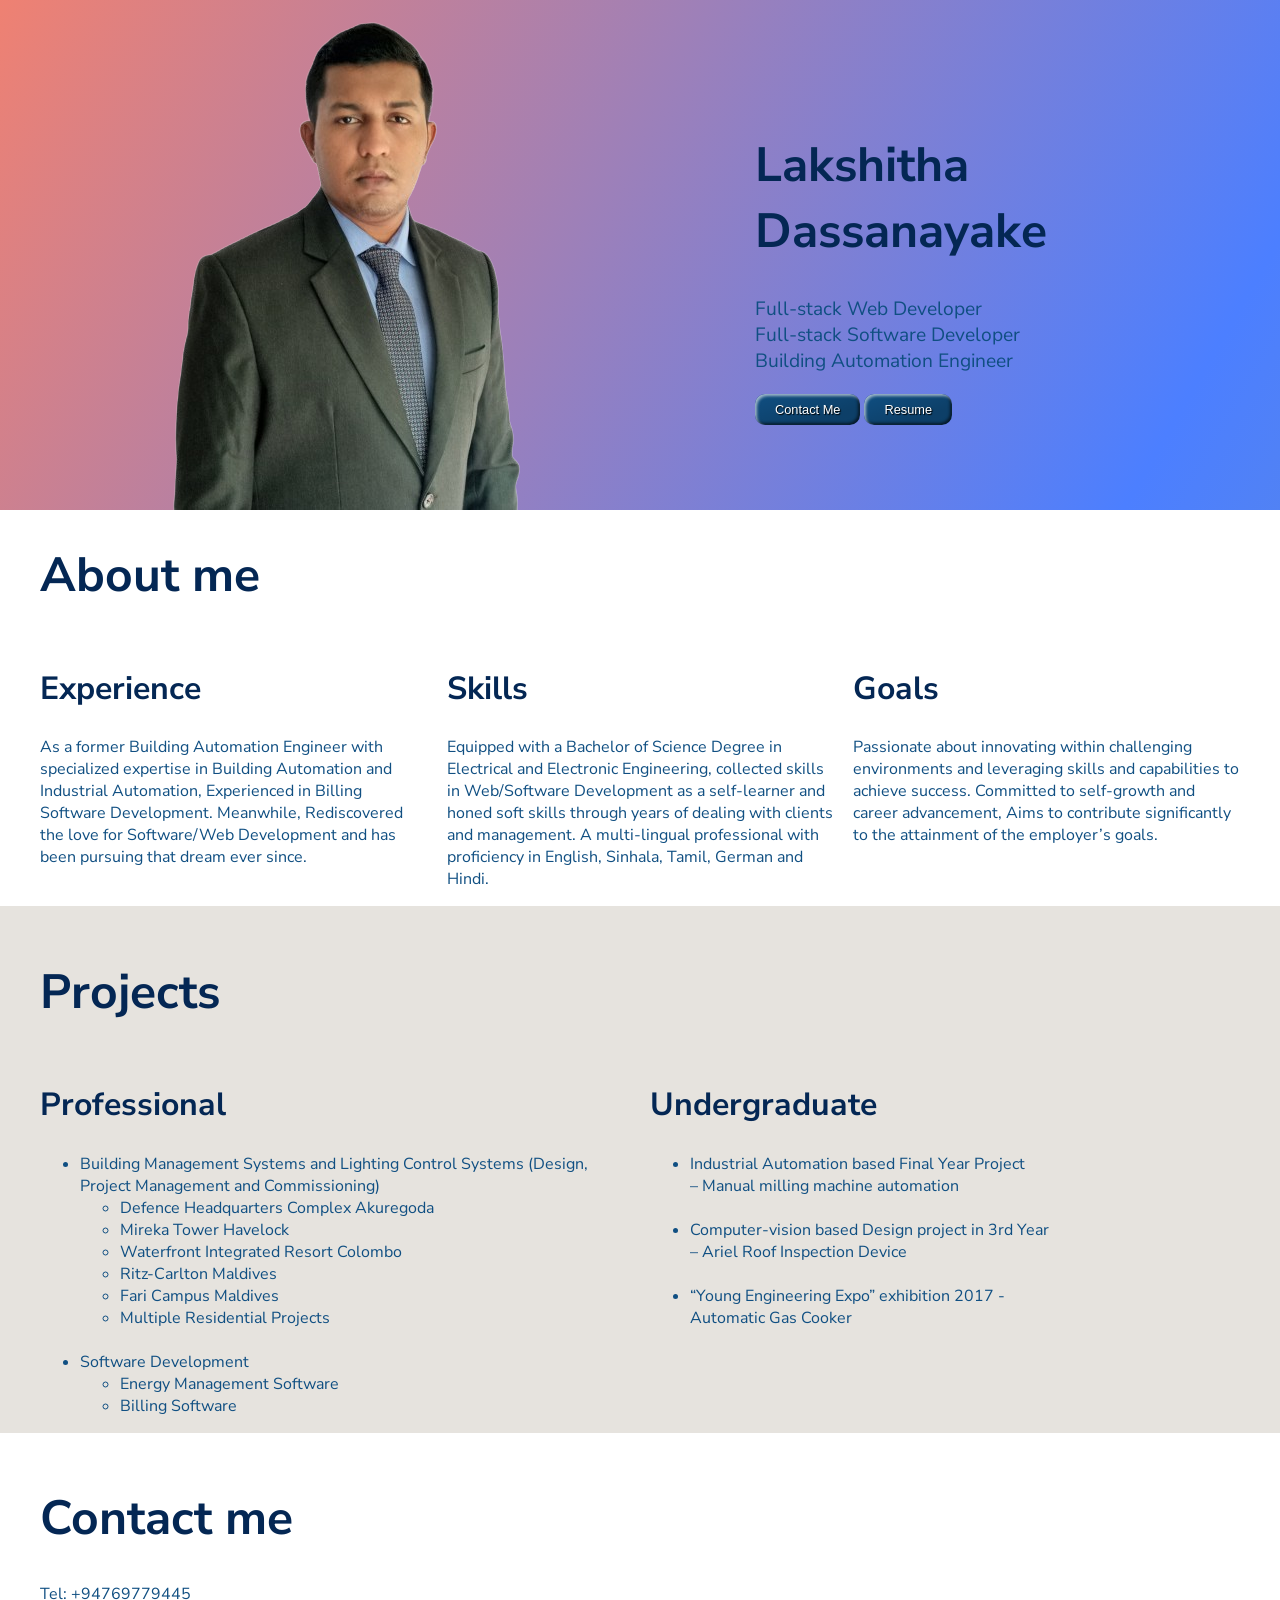
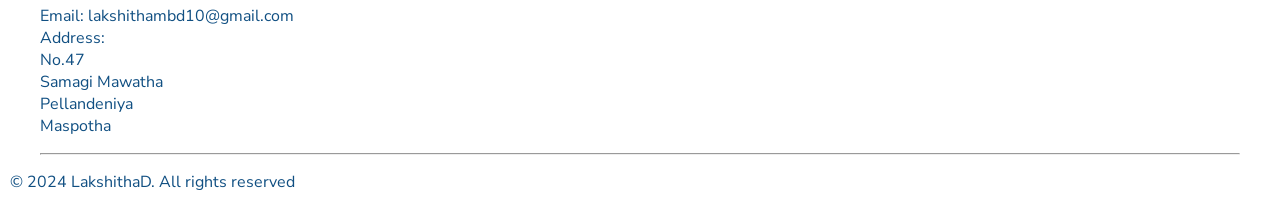
==== index.html @ f35de6b5 "Add files via upload" ====
<!DOCTYPE html>
<html lang="en">

<head>
    <title>Lakshitha Dassanayake</title>
    <link rel="preconnect" href="https://fonts.googleapis.com">
    <link rel="preconnect" href="https://fonts.gstatic.com" crossorigin>
    <link
        href="https://fonts.googleapis.com/css2?family=Nunito+Sans:ital,opsz,wght@0,6..12,200..1000;1,6..12,200..1000&display=swap"
        rel="stylesheet">
    <link rel="stylesheet" href="./style.css">
</head>

<body>
    <div class="Intro-container gradient-background ">
        <div class="Profile-picture_div"><img class="Profile-picture" src="./public/pic.png"
                alt="Picture of Lakshitha Dassanayake" />


        </div>
        <div class="Intro">
            <div class="Intro-heading">
                <h1>Lakshitha <br />Dassanayake</h1>
            </div>
            <div class="Intro-passage">
                <p> Full-stack Web Developer<br />Full-stack Software Developer<br />Building Automation Engineer


                </p>
                <button class="Contact_Me_Button Styled" type="button">Contact Me</button>
                <button class="Resume-Button Styled" type="button">Resume</button>

            </div>
        </div>

    </div>

    <div class="About_me-container">
        <div class="About_me">
            <h1>About me</h1>
        </div>
        <div class="About_me_grid">
            <div class="Experience col-1">
                <div class="Experience_heading">
                    <h2>Experience</h1>

                        <div class="Experience_passage">
                            <p>As a former Building Automation Engineer with specialized expertise in Building
                                Automation and Industrial Automation, Experienced in Billing Software Development.
                                Meanwhile, Rediscovered the love for Software/Web Development and has been pursuing that
                                dream ever since.</p>

                        </div>

                </div>
            </div>
            <div class="Skills col-2">
                <div class="Skills_heading">
                    <h2>Skills</h1>
                        <div class="Skills_passage">
                            <p>Equipped with a Bachelor of Science Degree in Electrical and Electronic Engineering,
                                collected skills in Web/Software Development as a self-learner and honed soft skills
                                through years of dealing with clients and management. A multi-lingual professional with
                                proficiency in English, Sinhala, Tamil, German and Hindi. </p>


                        </div>

                </div>
            </div>
            <div class="Goals col-3">
                <div class="Goals_heading">
                    <h2>Goals</h1>
                        <div class="Goals_passage">
                            <p>Passionate about innovating within challenging environments and leveraging skills and
                                capabilities to achieve success. Committed to self-growth and career advancement, Aims
                                to contribute significantly to the attainment of the employer’s goals.</p>


                        </div>

                </div>
            </div>
        </div>

    </div>



    <div class="Projects-container">
        <div class="Projects">
            <h1>Projects</h1>
        </div>
        <div class="Projects_grid">
            <div class="Professional col-1">
                <div class="Professional_heading">
                    <h2>Professional</h1>

                        <div class="Professional_passage">
                            <p>
                            <ul>
                                <li>
                                    Building Management Systems and Lighting Control Systems (Design, Project
                                    Management and Commissioning)<br />
                                    <ul>
                                        <li>Defence Headquarters Complex Akuregoda</li>
                                        <li>Mireka Tower Havelock</li>
                                        <li>Waterfront Integrated Resort Colombo</li>
                                        <li>Ritz-Carlton Maldives</li>
                                        <li>Fari Campus Maldives</li>
                                        <li>Multiple Residential Projects</li>
                                    </ul>
                                </li><br />
                                <li>
                                    Software Development
                                    <ul>
                                        <li>Energy Management Software</li>
                                        <li>Billing Software</li>
                                    </ul>
                                </li>
                            </ul>
                            </p>

                        </div>

                </div>
            </div>
            <div class="Undergraduate col-2">
                <div class="Undergraduate_heading">
                    <h2>Undergraduate</h1>
                        <div class="Undergraduate_passage">
                            <p>
                            <ul>
                                <li>
                                    Industrial Automation based Final Year Project <br />
                                    – Manual milling machine automation<br />

                                </li><br />
                                <li>
                                    Computer-vision based Design project in 3rd Year <br />– Ariel Roof Inspection
                                    Device
                                </li>
                                <br />
                                <li>
                                    “Young Engineering Expo” exhibition 2017 -<br />
                                    Automatic Gas Cooker </li>
                            </ul>
                            </p>




                        </div>

                </div>
            </div>

        </div>

    </div>

    <div class="Contact_me-container">
        <div class="Contact_me">
            <h1>Contact me</h1>
        </div>
        <div class="Contact_me_grid">
            <div class="Contact_me col-1">

                <div class="Contact_me_passage">
                    <p>Tel: +94769779445<br />
                        Email: lakshithambd10@gmail.com<br />
                        Address:<br />
                        No.47<br />
                        Samagi Mawatha<br />
                        Pellandeniya <br />
                        Maspotha <br />
                    </p>


                </div>

            </div>
            <hr />
        </div>
    </div>

    <footer>
        <p>© 2024 LakshithaD. All rights reserved</p>
    </footer>
</body>

</html>
---- style.css ----
.gradient-background {
  background: linear-gradient(300deg, #7997a0, #4c7fff, #ef8172);
  background-size: 180% 180%;
  animation: gradient-animation 18s ease infinite;
}

@keyframes gradient-animation {
  0% {
    background-position: 0% 50%;
  }
  50% {
    background-position: 100% 50%;
  }
  100% {
    background-position: 0% 50%;
  }
}

h1 {
  color: #042754;
  font-size: 3rem;
}

h2 {
  color: #042754;
  font-size: 2rem;
}

p {
  color: #104f82;
  font-size: 1rem;
}
li {
  color: #104f82;
  font-size: 1rem;
}

.Intro-container {
  display: grid;
  grid-template-columns: 7fr 5fr;
  gap: 20px;
  margin: 0px;
  padding: 0px;
  padding-top: 20px;
}

.Profile-picture_div {
  display: flex;
  justify-content: center;
  align-items: center;
  justify-items: center;
  padding: 0%;
  margin: 0%;
}
.Profile-picture {
  height: 100%;
  padding: 0%;
  margin: 0%;
}

.Intro {
  justify-items: left;
  padding-top: 80px;
}

.Intro p {
  font-size: larger;
}

.About_me-container {
  padding: 0px 40px 0px 40px;
}

.About_me_grid {
  display: grid;
  grid-template-columns: 3fr 3fr 3fr;
  gap: 20px;
}

.Projects-container {
  padding: 20px 40px 0px 40px;
  background-color: #e6e3de;
}

.Projects_grid {
  display: grid;
  grid-template-columns: 3fr 3fr;
  gap: 20px;
}

.Contact_me-container {
  padding: 20px 40px 0px 40px;
}

body {
  padding: 0%;
  margin: 0%;
  font-family: "Nunito Sans", sans-serif;
}

footer {
  font-size: 1rem;
  margin-left: 10px;
}

.Styled {
  border: 0;
  line-height: 2.5;
  padding: 0 20px;
  font-size: 0.8rem;
  text-align: center;
  color: #fff;
  text-shadow: 1px 1px 1px #000;
  border-radius: 10px;
  background-color: #104f82;
  background-image: linear-gradient(
    to top left,
    rgba(0, 0, 0, 0.2),
    rgba(0, 0, 0, 0.2) 30%,
    rgba(0, 0, 0, 0)
  );
  box-shadow: inset 2px 2px 3px rgba(255, 255, 255, 0.6),
    inset -2px -2px 3px rgba(0, 0, 0, 0.6);
}

.Styled:hover {
  background-color: #042754;
}

.Styled:active {
  box-shadow: inset -2px -2px 3px rgba(255, 255, 255, 0.6),
    inset 2px 2px 3px rgba(0, 0, 0, 0.6);
}

@media (max-width: 780px) {
  /* CSS for screens below or equal to 600px wide */

  h1 {
    color: #042754;
    font-size: 3rem;
    text-align: center;
  }

  h2 {
    color: #042754;
    font-size: 2rem;
    text-align: center;
  }

  p {
    color: #104f82;
    font-size: 1rem;
    text-align: justify;
  }
  li {
    color: #104f82;
    font-size: 1rem;
  }

  .Intro-container {
    display: grid;
    grid-template-rows: 1fr 1fr;
    grid-template-columns: 1fr;

    gap: 20px;
    margin: 0px;
    padding: 0px;
    padding-top: 20px;
  }

  .Profile-picture_div {
    order: 2;
    display: flex;
    justify-content: center;
    align-items: center;
    justify-items: center;
    padding: 0%;
    margin: 0%;
  }
  .Profile-picture {
    height: 100%;
    padding: 0%;
    margin: 0%;
  }

  .Intro {
    order: 1;
    text-align: center;
  }

  .Intro p {
    text-align: center;
    font-size: larger;
  }

  .About_me-container {
    padding: 0px 40px 0px 40px;
  }

  .About_me_grid {
    display: grid;
    grid-template-rows: 1fr 1fr 1fr;
    grid-template-columns: 1fr;
    gap: 20px;
  }

  .Projects-container {
    padding: 20px 40px 0px 40px;
    background-color: #e6e3de;
  }

  .Projects_grid {
    display: grid;
    grid-template-rows: 1fr 1fr;
    grid-template-columns: 1fr;
    gap: 20px;
  }

  .Contact_me-container {
    padding: 20px 40px 0px 40px;
  }
  .Contact_me_passage {
    display: flex;
    justify-content: center;
    align-items: center;
    justify-items: center;
  }

  body {
    padding: 0%;
    margin: 0%;
    font-family: "Nunito Sans", sans-serif;
  }

  footer {
    font-size: 1rem;
    margin-left: 10px;
  }

  .Styled {
    border: 0;
    line-height: 2.5;
    padding: 0 20px;
    font-size: 0.8rem;
    text-align: center;
    color: #fff;
    text-shadow: 1px 1px 1px #000;
    border-radius: 10px;
    background-color: #104f82;
    background-image: linear-gradient(
      to top left,
      rgba(0, 0, 0, 0.2),
      rgba(0, 0, 0, 0.2) 30%,
      rgba(0, 0, 0, 0)
    );
    box-shadow: inset 2px 2px 3px rgba(255, 255, 255, 0.6),
      inset -2px -2px 3px rgba(0, 0, 0, 0.6);
  }

  .Styled:hover {
    background-color: #042754;
  }

  .Styled:active {
    box-shadow: inset -2px -2px 3px rgba(255, 255, 255, 0.6),
      inset 2px 2px 3px rgba(0, 0, 0, 0.6);
  }
}
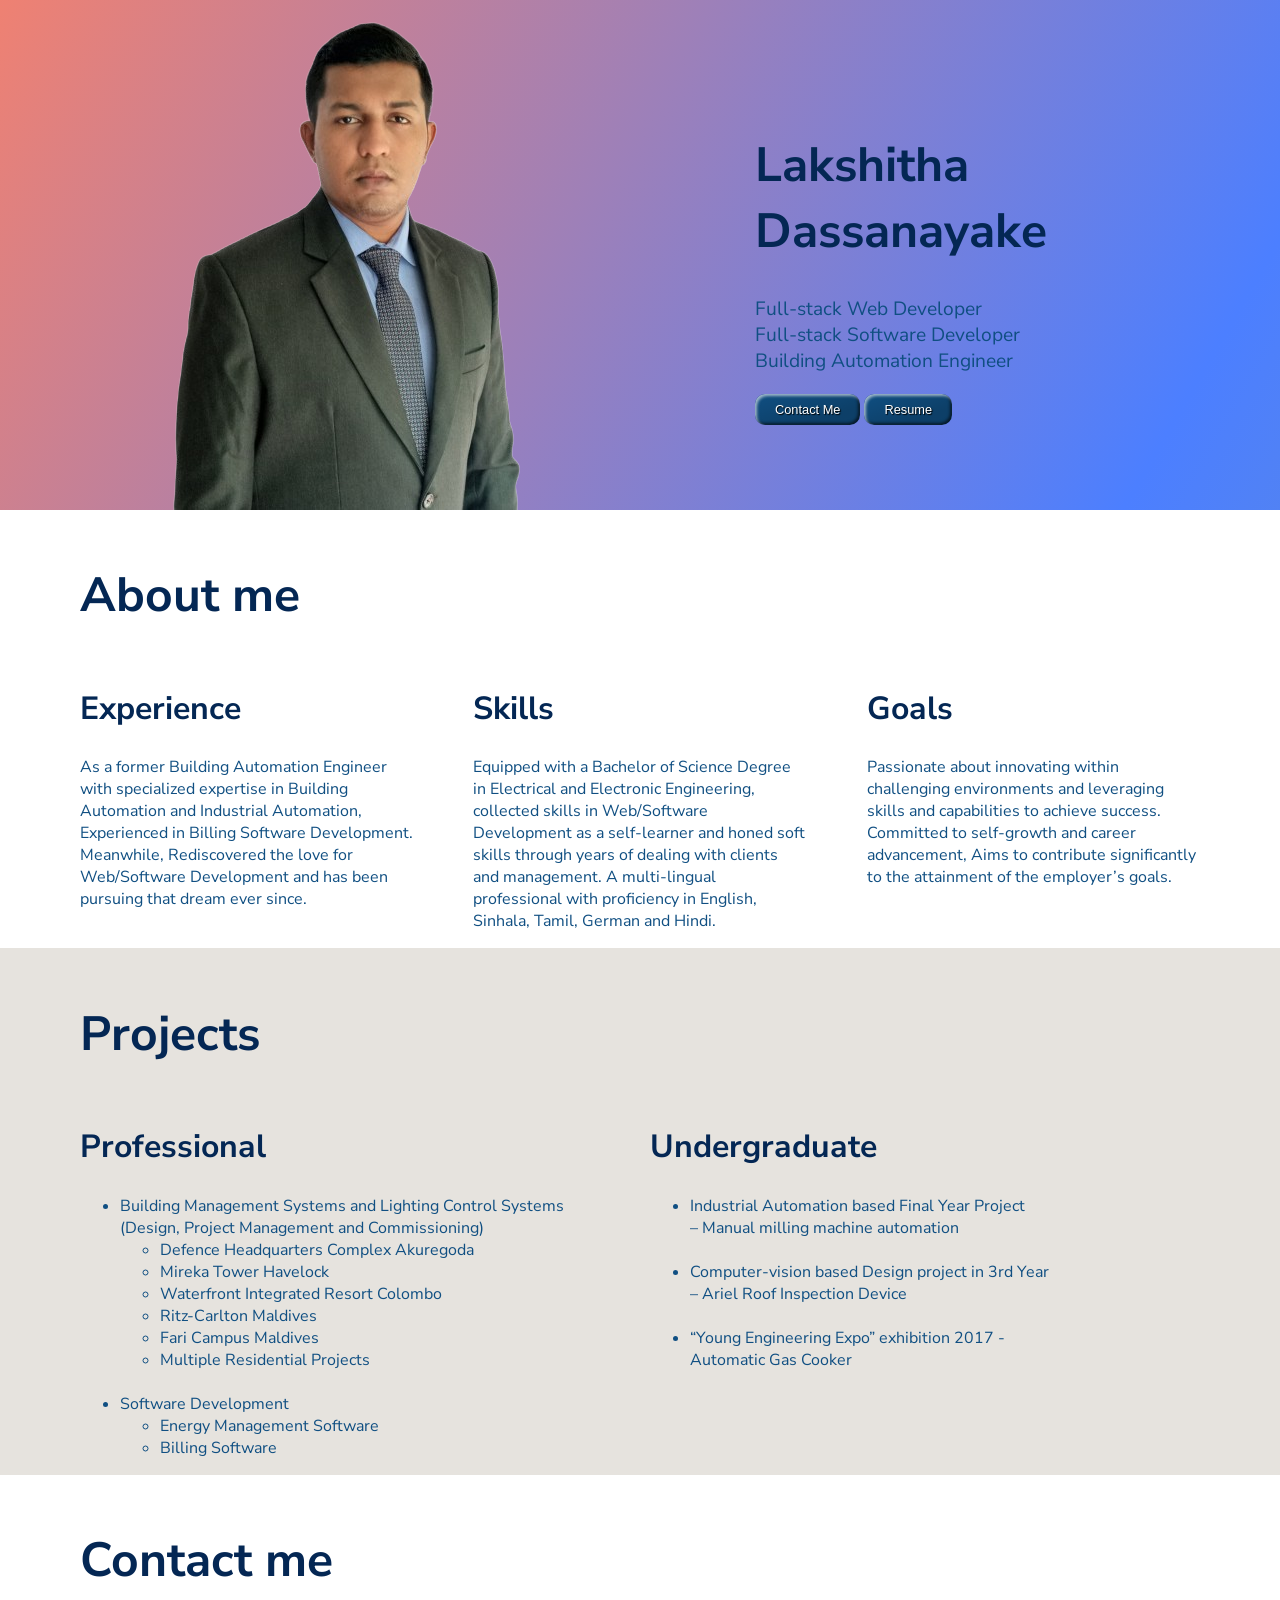
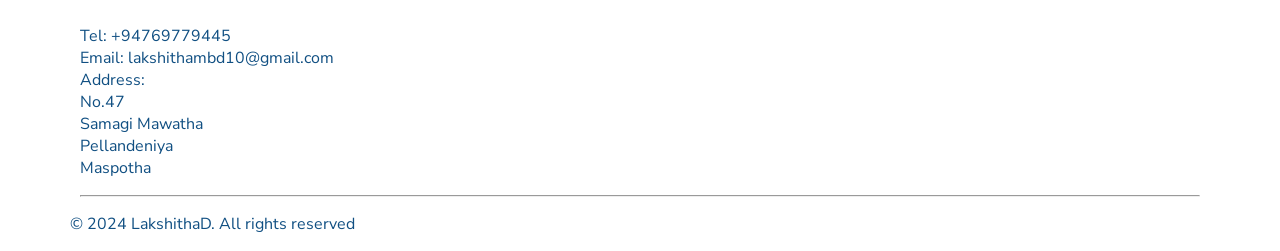
==== commit 2c4ec36d: "Add files via upload" ====
--- a/index.html
+++ b/index.html
@@ -40,21 +40,21 @@
             <h1>About me</h1>
         </div>
         <div class="About_me_grid">
-            <div class="Experience col-1">
+            <div class="Experience ">
                 <div class="Experience_heading">
                     <h2>Experience</h1>
 
                         <div class="Experience_passage">
                             <p>As a former Building Automation Engineer with specialized expertise in Building
                                 Automation and Industrial Automation, Experienced in Billing Software Development.
-                                Meanwhile, Rediscovered the love for Software/Web Development and has been pursuing that
+                                Meanwhile, Rediscovered the love for Web/Software Development and has been pursuing that
                                 dream ever since.</p>
 
                         </div>
 
                 </div>
             </div>
-            <div class="Skills col-2">
+            <div class="Skills ">
                 <div class="Skills_heading">
                     <h2>Skills</h1>
                         <div class="Skills_passage">
@@ -68,7 +68,7 @@
 
                 </div>
             </div>
-            <div class="Goals col-3">
+            <div class="Goals ">
                 <div class="Goals_heading">
                     <h2>Goals</h1>
                         <div class="Goals_passage">
@@ -100,7 +100,7 @@
                             <p>
                             <ul>
                                 <li>
-                                    Building Management Systems and Lighting Control Systems (Design, Project
+                                    Building Management Systems and Lighting Control Systems <br />(Design, Project
                                     Management and Commissioning)<br />
                                     <ul>
                                         <li>Defence Headquarters Complex Akuregoda</li>
@@ -185,7 +185,9 @@
     </div>
 
     <footer>
-        <p>© 2024 LakshithaD. All rights reserved</p>
+        <div class="Footer_passage">
+            <p>© 2024 LakshithaD. All rights reserved</p>
+        </div>
     </footer>
 </body>
 
--- a/style.css
+++ b/style.css
@@ -68,17 +68,17 @@
 }
 
 .About_me-container {
-  padding: 0px 40px 0px 40px;
+  padding: 20px 80px 0px 80px;
 }
 
 .About_me_grid {
   display: grid;
-  grid-template-columns: 3fr 3fr 3fr;
-  gap: 20px;
+  grid-template-columns: 4fr 4fr 4fr;
+  gap: 60px;
 }
 
 .Projects-container {
-  padding: 20px 40px 0px 40px;
+  padding: 20px 80px 0px 80px;
   background-color: #e6e3de;
 }
 
@@ -89,7 +89,7 @@
 }
 
 .Contact_me-container {
-  padding: 20px 40px 0px 40px;
+  padding: 20px 80px 0px 80px;
 }
 
 body {
@@ -98,9 +98,10 @@
   font-family: "Nunito Sans", sans-serif;
 }
 
-footer {
+.Footer_passage {
   font-size: 1rem;
   margin-left: 10px;
+  padding-left: 60px;
 }
 
 .Styled {
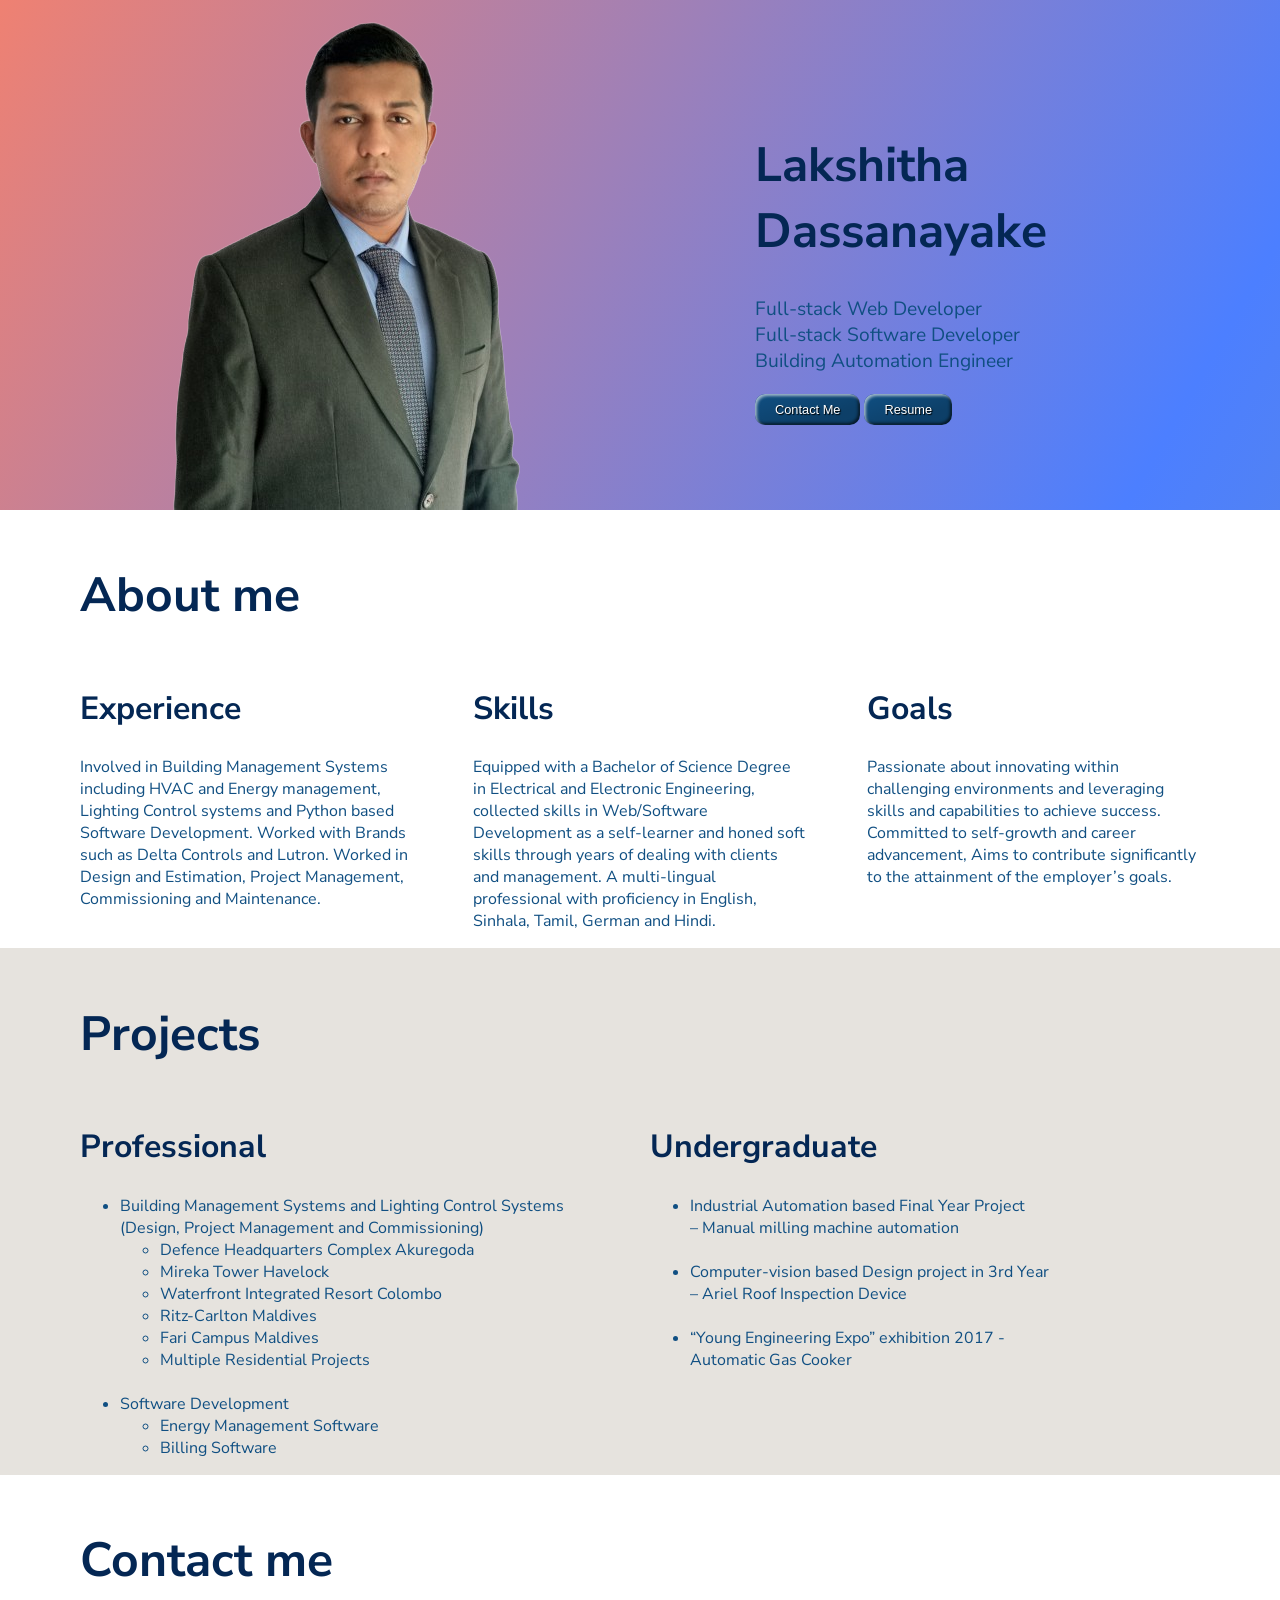
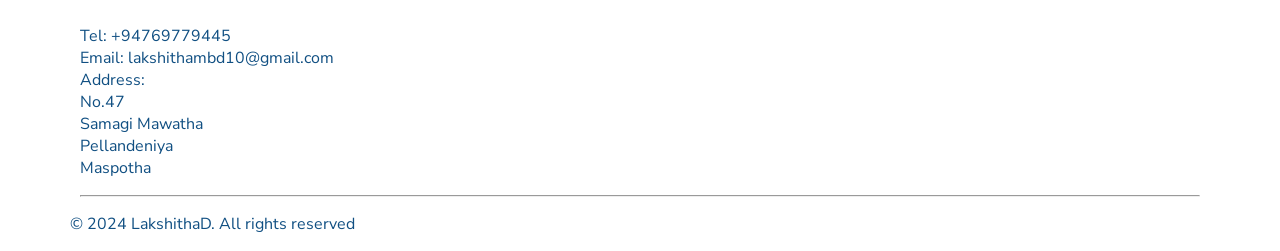
==== commit 66d717e5: "Add files via upload" ====
--- a/index.html
+++ b/index.html
@@ -1,5 +1,6 @@
 <!DOCTYPE html>
 <html lang="en">
+<meta name="viewport" content="width=device-width, initial-scale=1.0">
 
 <head>
     <title>Lakshitha Dassanayake</title>
@@ -45,10 +46,10 @@
                     <h2>Experience</h1>
 
                         <div class="Experience_passage">
-                            <p>As a former Building Automation Engineer with specialized expertise in Building
-                                Automation and Industrial Automation, Experienced in Billing Software Development.
-                                Meanwhile, Rediscovered the love for Web/Software Development and has been pursuing that
-                                dream ever since.</p>
+                            <p>Involved in Building Management Systems including HVAC and Energy management, Lighting
+                                Control systems and Python based Software Development. Worked with Brands such as Delta
+                                Controls and Lutron. Worked in Design and Estimation, Project Management, Commissioning
+                                and Maintenance.</p>
 
                         </div>
 
@@ -189,6 +190,8 @@
             <p>© 2024 LakshithaD. All rights reserved</p>
         </div>
     </footer>
+    <script src="https://ajax.googleapis.com/ajax/libs/jquery/3.7.1/jquery.min.js"></script>
+    <script src="index.js" charset="utf-8"></script>
 </body>
 
 </html>
--- a/style.css
+++ b/style.css
@@ -1,3 +1,4 @@
+/* Global styles */
 .gradient-background {
   background: linear-gradient(300deg, #7997a0, #4c7fff, #ef8172);
   background-size: 180% 180%;
@@ -16,126 +17,14 @@
   }
 }
 
-h1 {
-  color: #042754;
-  font-size: 3rem;
-}
-
-h2 {
-  color: #042754;
-  font-size: 2rem;
-}
-
-p {
-  color: #104f82;
-  font-size: 1rem;
-}
-li {
-  color: #104f82;
-  font-size: 1rem;
-}
-
-.Intro-container {
-  display: grid;
-  grid-template-columns: 7fr 5fr;
-  gap: 20px;
-  margin: 0px;
-  padding: 0px;
-  padding-top: 20px;
-}
-
-.Profile-picture_div {
-  display: flex;
-  justify-content: center;
-  align-items: center;
-  justify-items: center;
-  padding: 0%;
-  margin: 0%;
-}
-.Profile-picture {
-  height: 100%;
-  padding: 0%;
-  margin: 0%;
-}
-
-.Intro {
-  justify-items: left;
-  padding-top: 80px;
-}
-
-.Intro p {
-  font-size: larger;
-}
-
-.About_me-container {
-  padding: 20px 80px 0px 80px;
-}
-
-.About_me_grid {
-  display: grid;
-  grid-template-columns: 4fr 4fr 4fr;
-  gap: 60px;
-}
-
-.Projects-container {
-  padding: 20px 80px 0px 80px;
-  background-color: #e6e3de;
-}
-
-.Projects_grid {
-  display: grid;
-  grid-template-columns: 3fr 3fr;
-  gap: 20px;
-}
-
-.Contact_me-container {
-  padding: 20px 80px 0px 80px;
-}
-
 body {
-  padding: 0%;
-  margin: 0%;
+  padding: 0;
+  margin: 0;
   font-family: "Nunito Sans", sans-serif;
 }
 
-.Footer_passage {
-  font-size: 1rem;
-  margin-left: 10px;
-  padding-left: 60px;
-}
-
-.Styled {
-  border: 0;
-  line-height: 2.5;
-  padding: 0 20px;
-  font-size: 0.8rem;
-  text-align: center;
-  color: #fff;
-  text-shadow: 1px 1px 1px #000;
-  border-radius: 10px;
-  background-color: #104f82;
-  background-image: linear-gradient(
-    to top left,
-    rgba(0, 0, 0, 0.2),
-    rgba(0, 0, 0, 0.2) 30%,
-    rgba(0, 0, 0, 0)
-  );
-  box-shadow: inset 2px 2px 3px rgba(255, 255, 255, 0.6),
-    inset -2px -2px 3px rgba(0, 0, 0, 0.6);
-}
-
-.Styled:hover {
-  background-color: #042754;
-}
-
-.Styled:active {
-  box-shadow: inset -2px -2px 3px rgba(255, 255, 255, 0.6),
-    inset 2px 2px 3px rgba(0, 0, 0, 0.6);
-}
-
-@media (max-width: 780px) {
-  /* CSS for screens below or equal to 600px wide */
-
+/* Media query for screens 780px and below */
+@media only screen and (max-width: 780px) {
   h1 {
     color: #042754;
     font-size: 3rem;
@@ -156,16 +45,16 @@
   li {
     color: #104f82;
     font-size: 1rem;
+    text-align: left;
   }
 
   .Intro-container {
     display: grid;
     grid-template-rows: 1fr 1fr;
     grid-template-columns: 1fr;
-
-    gap: 20px;
-    margin: 0px;
-    padding: 0px;
+    gap: 20px;
+    margin: 0;
+    padding: 0;
     padding-top: 20px;
   }
 
@@ -175,13 +64,14 @@
     justify-content: center;
     align-items: center;
     justify-items: center;
-    padding: 0%;
-    margin: 0%;
-  }
+    padding: 0;
+    margin: 0;
+  }
+
   .Profile-picture {
     height: 100%;
-    padding: 0%;
-    margin: 0%;
+    padding: 0;
+    margin: 0;
   }
 
   .Intro {
@@ -220,17 +110,12 @@
   .Contact_me-container {
     padding: 20px 40px 0px 40px;
   }
+
   .Contact_me_passage {
     display: flex;
     justify-content: center;
     align-items: center;
     justify-items: center;
-  }
-
-  body {
-    padding: 0%;
-    margin: 0%;
-    font-family: "Nunito Sans", sans-serif;
   }
 
   footer {
@@ -267,3 +152,115 @@
       inset 2px 2px 3px rgba(0, 0, 0, 0.6);
   }
 }
+
+/* Media query for screens larger than 780px */
+@media only screen and (min-width: 781px) {
+  h1 {
+    color: #042754;
+    font-size: 3rem;
+  }
+
+  h2 {
+    color: #042754;
+    font-size: 2rem;
+  }
+
+  p,
+  li {
+    color: #104f82;
+    font-size: 1rem;
+  }
+
+  .Intro-container {
+    display: grid;
+    grid-template-columns: 7fr 5fr;
+    gap: 20px;
+    margin: 0;
+    padding: 0;
+    padding-top: 20px;
+  }
+
+  .Profile-picture_div {
+    display: flex;
+    justify-content: center;
+    align-items: center;
+    justify-items: center;
+    padding: 0;
+    margin: 0;
+  }
+
+  .Profile-picture {
+    height: 100%;
+    padding: 0;
+    margin: 0;
+  }
+
+  .Intro {
+    justify-items: left;
+    padding-top: 80px;
+  }
+
+  .Intro p {
+    font-size: larger;
+  }
+
+  .About_me-container {
+    padding: 20px 80px 0px 80px;
+  }
+
+  .About_me_grid {
+    display: grid;
+    grid-template-columns: 4fr 4fr 4fr;
+    gap: 60px;
+  }
+
+  .Projects-container {
+    padding: 20px 80px 0px 80px;
+    background-color: #e6e3de;
+  }
+
+  .Projects_grid {
+    display: grid;
+    grid-template-columns: 3fr 3fr;
+    gap: 20px;
+  }
+
+  .Contact_me-container {
+    padding: 20px 80px 0px 80px;
+  }
+
+  .Footer_passage {
+    font-size: 1rem;
+    margin-left: 10px;
+    padding-left: 60px;
+  }
+
+  .Styled {
+    border: 0;
+    line-height: 2.5;
+    padding: 0 20px;
+    font-size: 0.8rem;
+    text-align: center;
+    color: #fff;
+    text-shadow: 1px 1px 1px #000;
+    border-radius: 10px;
+    background-color: #104f82;
+    background-image: linear-gradient(
+      to top left,
+      rgba(0, 0, 0, 0.2),
+      rgba(0, 0, 0, 0.2) 30%,
+      rgba(0, 0, 0, 0)
+    );
+    box-shadow: inset 2px 2px 3px rgba(255, 255, 255, 0.6),
+      inset -2px -2px 3px rgba(0, 0, 0, 0.6);
+  }
+
+  .Styled:hover {
+    background-color: #042754;
+  }
+
+  .Styled:active {
+    box-shadow: inset -2px -2px 3px rgba(255, 255, 255, 0.6),
+      inset 2px 2px 3px rgba(0, 0, 0, 0.6);
+  }
+}
